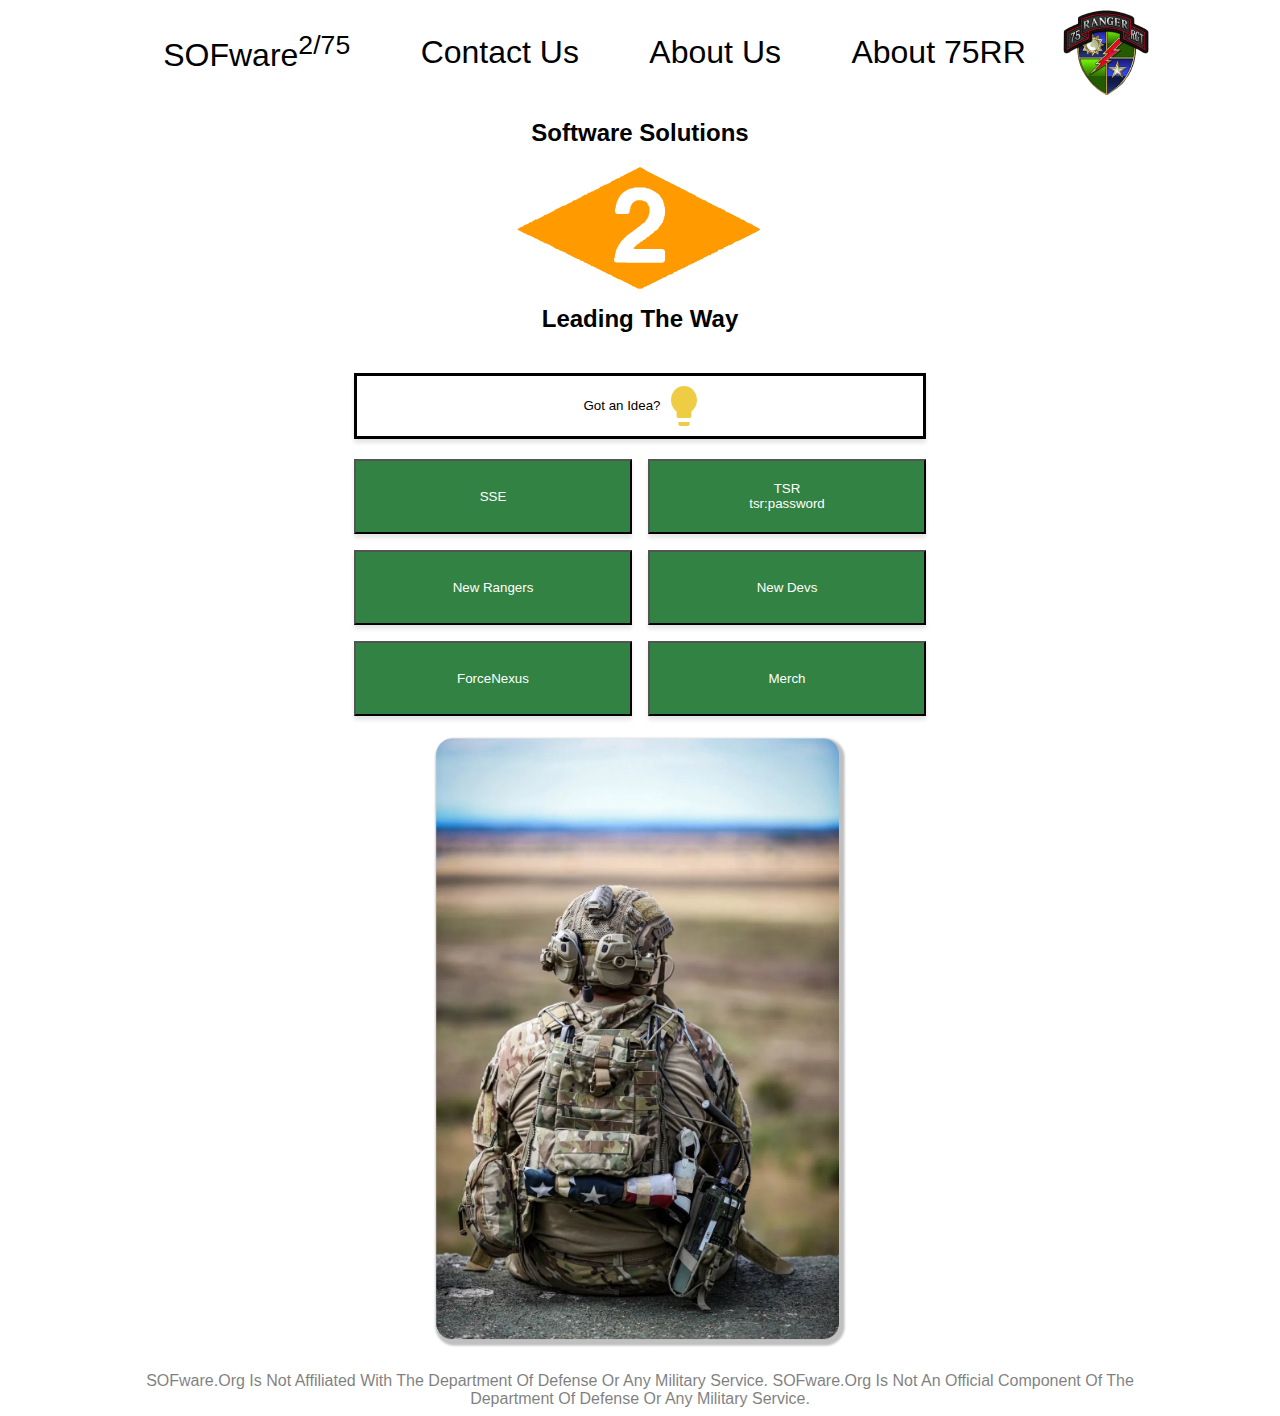
==== docs/index.html @ 5be201b9 "Move to /docs to support gh-pages." ====
<!DOCTYPE html>
<html lang="en">

<head>
    <meta charset="UTF-8"/>
    <meta name="viewport" content="width=device-width, initial-scale=1"/>
    <meta name="description" content="75 RR Sofware Team site"/>
    <meta name="author" content="75 RR"/>
    <link rel="stylesheet" type="text/css" href="index.css">
    <title>75 RR SOFware Team</title>
</head>

<body>
<div class="main-container">
    <div class="header-container">
        <div class="header-navigation-container">
            <div class="header-link-container">
                <a href="./index.html" target="_self">SOFware<sup>2/75</sup></a>
                <a href="./contact.html" target="_self">contact us</a>
                <a href="./about.html" target="_self">about us</a>
                <a href="https://www.soc.mil/rangers/75thrr.html" target="_blank">about 75RR</a>
            </div>
            <img src="./public/images/ranger-dui.png" alt="dui">
        </div>
    </div>

    <div class="page-container">
        <div class="page-content space-2">
            <div class="slogan-diamond-container">
                <h2>Software Solutions</h2>
                <img src="./public/images/two-diamond.svg" alt="2nd Ranger Battalion Diamond Logo">
                <h2>Leading the way</h2>
            </div>

            <div class="space-2"></div>

            <button type="button" class="idea-button-box" value="submit idea"
                onclick="window.location.href='https://docs.google.com/forms/d/e/1FAIpQLSfoNNOhAeIGFTrlqh9o5LW4VeQxz3E__D-DJi-Qr0jA4EJK5w/viewform?usp=sf_link';"
               >
                Got an Idea?
                <img src="./public/images/lightbulb.svg" alt="lightbulb icon">
            </button>

            <div class="space-2"></div>

            <div class="grid-container">
                <button type="button" class="link-button" value="ssetool"
                onclick="window.location.href='https://takmaps.com/wp-content/uploads/ATAK_SSE-Tool-User-Guide-1.0.pdf';"
                    >SSE</button>

                <button type="button" class="link-button" value="tsr"
                    onclick="window.location.href='https://tracked.events';"
                    >TSR</br>tsr:password</button>

                <button type="button" class="link-button" value="onboarding"
                    onclick="window.location.href='https://drive.google.com/drive/folders/1PheR3GcMUPWxn_u3Y_G8dL3hJNy2FEbh';"
                    >New Rangers</button>

                <button type="button" class="link-button" value="onboarding"
                    onclick="window.location.href='https://docs.google.com/document/d/1c3d9YC97L99Fzpu5B6f1JPhRil0TAyKfBo3V1n2B6zA/edit';"
                    >New Devs</button>

                <button type="button" class="link-button" value="forcenexus"
                    onclick="window.location.href='https://www.forcenex.us/indecks.html';"
                    >ForceNexus</button>

                <button type="button" class="link-button" value="merch"
                    onclick="window.location.href='https://ranger-special-activities-association.square.site/';"
                    >Merch</button>
            </div>
        </div>
        <div class="space-2">
            <img class="large-img" src="./public/images/ranger-pic.png" alt="Ranger">
        </div>

    </div>
</div>
</body>

<footer>
    SOFware.org is not affiliated with the Department of Defense or any Military Service.
    SOFware.org is not an official component of the Department of Defense or any Military
    Service.
</footer>

</html>
---- docs/index.css ----
:root {
    --primary-font-color: #000000;
    --primary-button-color: #328243;
    --primary-button-color-hover: #327843;
    --primary-button-text-color: #FFFFFF;
    --alternate-button-color: #FFFFFF;
    --alternate-button-color-hover: #E9E9E9;
    font-family: Ubuntu, sans-serif;
    color: var(--primary-font-color);
    text-transform: capitalize;
}

a {
    margin: 0;
}

a:link {
    text-decoration: none;
}

a:visited {
    text-decoration: none;
}

footer {
    opacity: 50%;
    margin: auto;
    text-align: center;
    width: 80vw;
}

.main-container {
    display: flex;
    flex-wrap: wrap;
    justify-content: center;
}

.header-container {
    display: flex;
    flex-direction: row;
    flex-wrap: wrap;
    justify-content: space-evenly;
    align-items: center;
    font-size: 1em;
    min-height: 91px;
    width: 80vw;
}

.header-navigation-container {
    display: flex;
    flex-direction: row;
    justify-content: center;
    flex-wrap: wrap-reverse;
    flex-grow: 1;
}

.header-link-container {
    display: flex;
    flex-direction: row;
    justify-content: space-around;
    flex-grow: 1;
    align-items: center;
    flex-wrap: wrap;
}

.header-link-container > a {
    font-max-size: 32px;
    font-size: 2em;
    margin: 10px;
    color: var(--primary-font-color);
    border-bottom: 3px solid transparent;
}

.header-link-container > a:hover {
    border-bottom: 3px solid black;
}

.page-container {
    display: flex;
    flex-direction: row;
    flex-wrap: wrap;
    justify-content: center;
    max-width: 80vw;
}

.large-img {
    object-fit: cover;
    width: 100%;
    height: auto;
    max-height: 612px;
}

.page-content {
    display: flex;
    flex-direction: column;
    padding: 0 5em 0 5em;
    min-width: 278px;
}

.slogan-diamond-container {
    display: flex;
    flex-direction: column;
    align-items: center;
}

.slogan-diamond-container > img {
    margin: -40px;
}

.link-button {
    width: 278px;
    height: 75px;
    background: var(--primary-button-color);
    color: var(--primary-button-text-color);
    box-shadow: 0 4px 4px 0 rgba(0, 0, 0, 0.1);
}

.link-button:hover {
    background: var(--primary-button-color-hover);
}

.idea-button-box {
    display: flex;
    box-shadow: 0 4px 4px 0 rgba(0, 0, 0, 0.1);
    border-color: rgba(0, 0, 0, 1);
    border-width: 3px;
    border-style: solid;
    background-color: var(--alternate-button-color);
    padding: 10px;
    justify-content: center;
    align-items: center;
}

.idea-button-box:hover {
    background-color: var(--alternate-button-color-hover);
}

.idea-button-box > img {
    margin: 0 0 0 10px;
}

.grid-container {
    display: grid;
    justify-content: space-evenly;
    grid-template-columns: repeat(2, 1fr);
    column-gap: 1em;
    row-gap: 1em;
}

@media screen and (max-width: 800px) {
  .grid-container {
    grid-template-columns: 1fr;
  }
  .link-button {
    place-self:  center;
  }
}

.space-1 {
    margin-bottom: 10px;
}

.space-2 {
    margin-bottom: 20px;
}

.space-3 {
    margin-bottom: 30px;
}

.space-4 {
    margin-bottom: 40px;
}

.space-5 {
    margin-bottom: 50px;
}
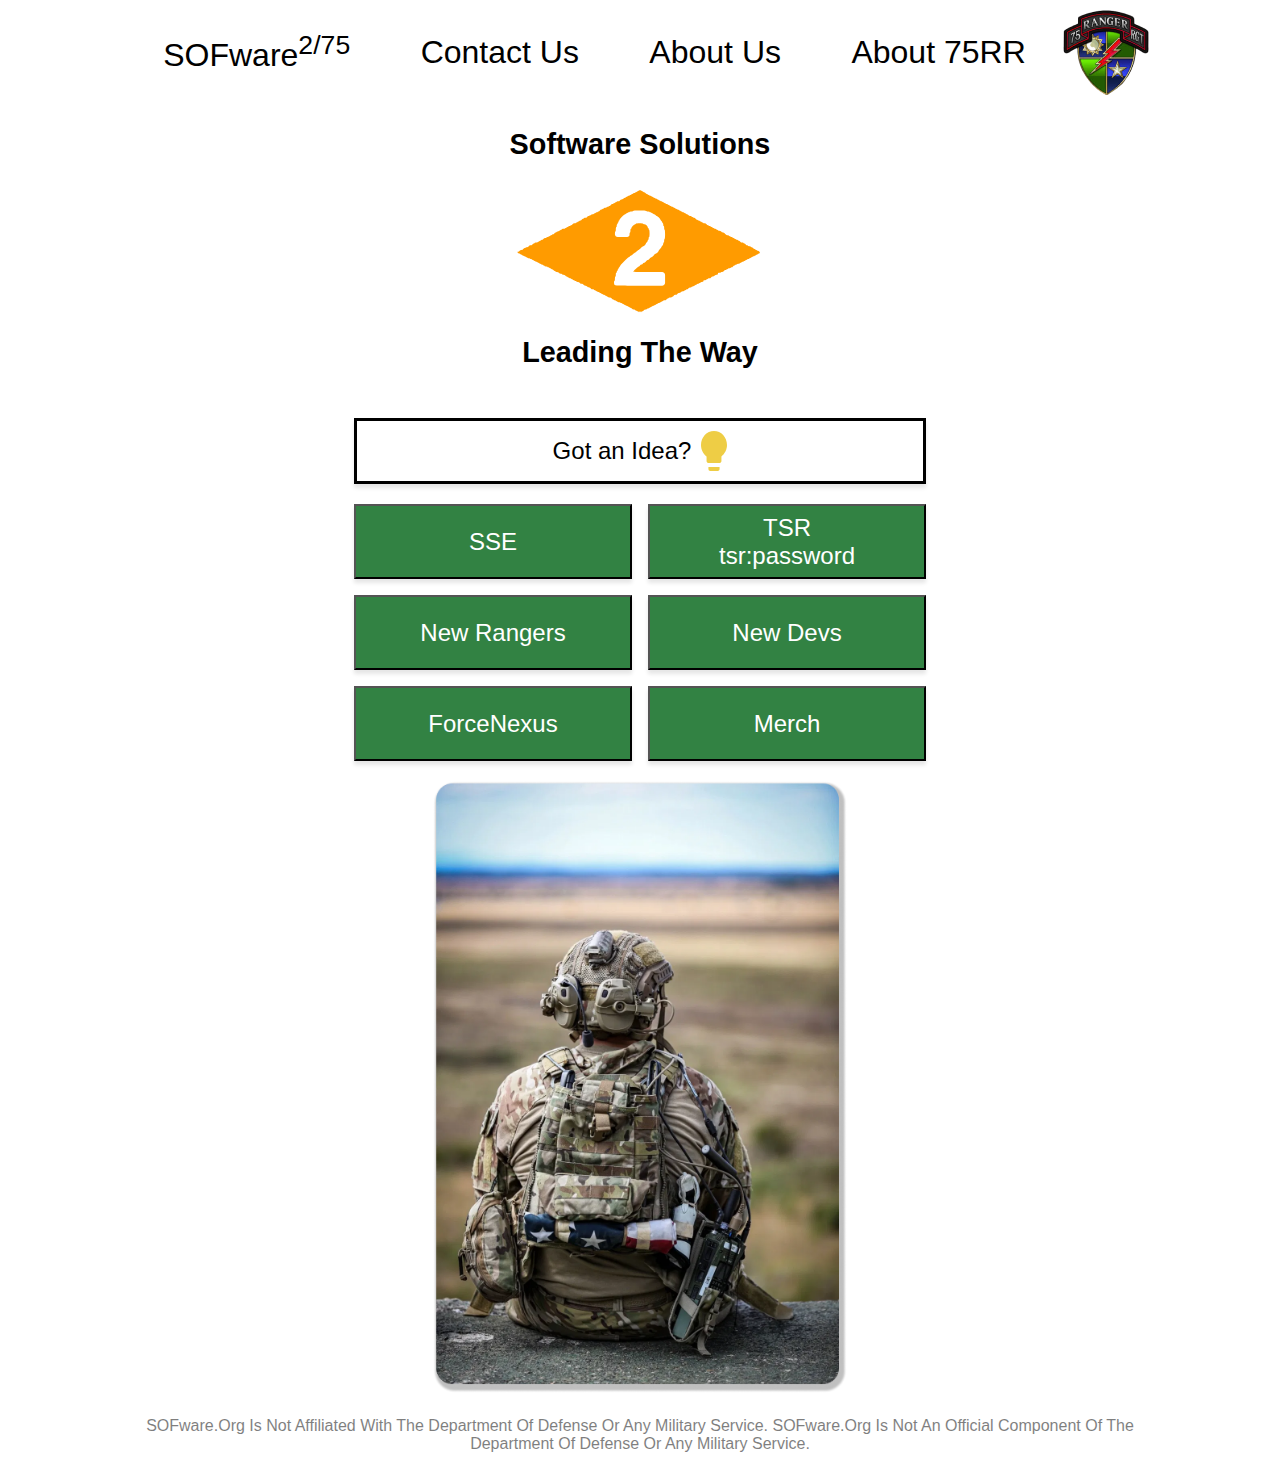
==== commit a2bbb9f7: "Increased font size on homepage for improved readability." ====
--- a/docs/index.html
+++ b/docs/index.html
@@ -27,9 +27,9 @@
     <div class="page-container">
         <div class="page-content space-2">
             <div class="slogan-diamond-container">
-                <h2>Software Solutions</h2>
+                <p>Software Solutions</p>
                 <img src="./public/images/two-diamond.svg" alt="2nd Ranger Battalion Diamond Logo">
-                <h2>Leading the way</h2>
+                <p>Leading the way</p>
             </div>
 
             <div class="space-2"></div>
--- a/docs/index.css
+++ b/docs/index.css
@@ -103,6 +103,11 @@
     align-items: center;
 }
 
+.slogan-diamond-container > p {
+    font-size: 1.8em;
+    font-weight: bold;
+}
+
 .slogan-diamond-container > img {
     margin: -40px;
 }
@@ -113,6 +118,7 @@
     background: var(--primary-button-color);
     color: var(--primary-button-text-color);
     box-shadow: 0 4px 4px 0 rgba(0, 0, 0, 0.1);
+    font-size: 1.5em;
 }
 
 .link-button:hover {
@@ -129,6 +135,7 @@
     padding: 10px;
     justify-content: center;
     align-items: center;
+    font-size: 1.5em;
 }
 
 .idea-button-box:hover {
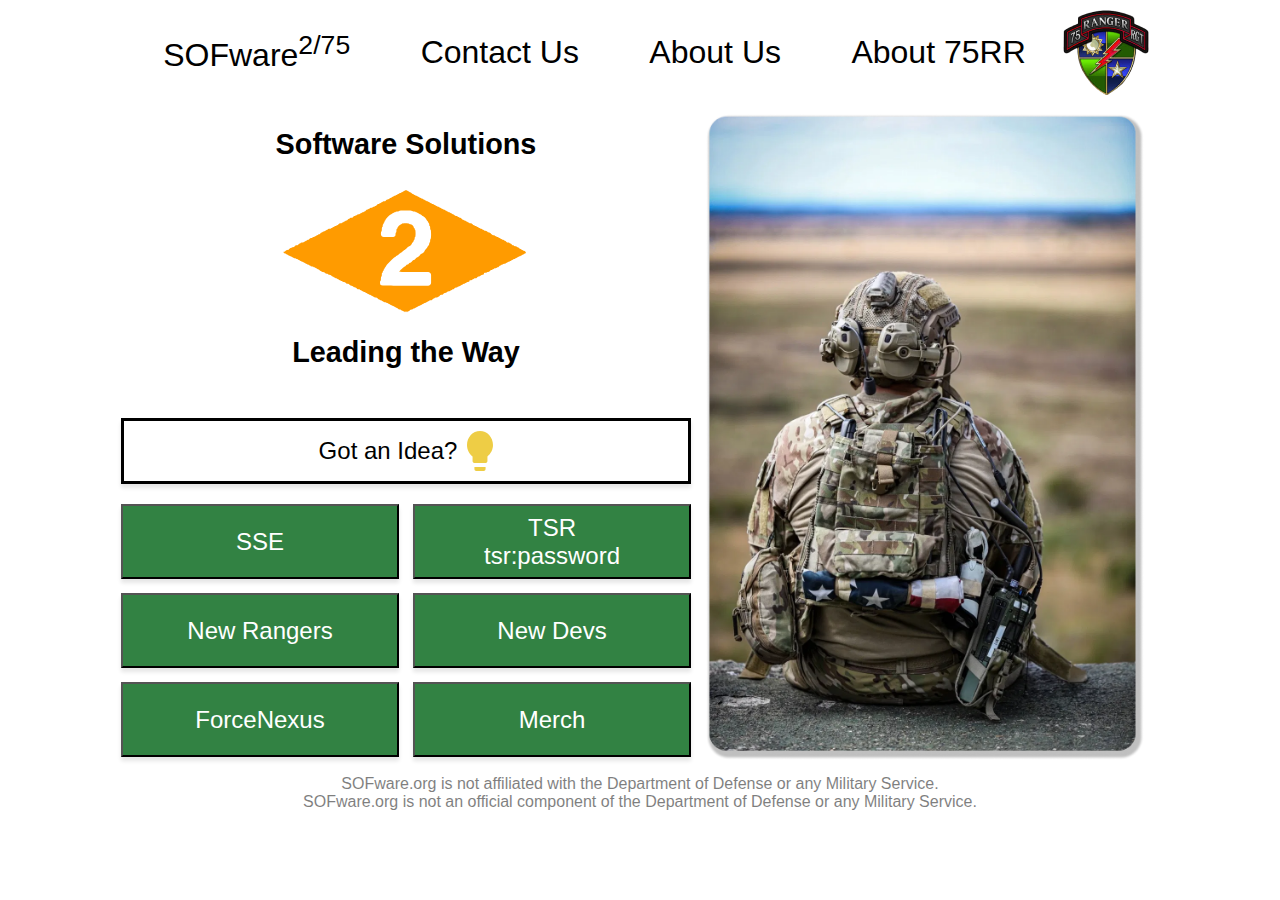
==== commit 44bb84f3: "Styling fixes. 	* Fix footer line break and capitalization 	* Allow <p> to maintain existing text fo" ====
--- a/docs/index.html
+++ b/docs/index.html
@@ -25,11 +25,11 @@
     </div>
 
     <div class="page-container">
-        <div class="page-content space-2">
+        <div class="page-content">
             <div class="slogan-diamond-container">
                 <p>Software Solutions</p>
                 <img src="./public/images/two-diamond.svg" alt="2nd Ranger Battalion Diamond Logo">
-                <p>Leading the way</p>
+                <p>Leading the Way</p>
             </div>
 
             <div class="space-2"></div>
@@ -69,18 +69,14 @@
                     >Merch</button>
             </div>
         </div>
-        <div class="space-2">
-            <img class="large-img" src="./public/images/ranger-pic.png" alt="Ranger">
-        </div>
-
+        <img class="large-img" src="./public/images/ranger-pic.png" alt="Ranger">
     </div>
 </div>
 </body>
 
 <footer>
     SOFware.org is not affiliated with the Department of Defense or any Military Service.
-    SOFware.org is not an official component of the Department of Defense or any Military
-    Service.
+    </br>SOFware.org is not an official component of the Department of Defense or any Military Service.
 </footer>
 
 </html>
--- a/docs/index.css
+++ b/docs/index.css
@@ -8,6 +8,10 @@
     font-family: Ubuntu, sans-serif;
     color: var(--primary-font-color);
     text-transform: capitalize;
+}
+
+p {
+    text-transform: none;
 }
 
 a {
@@ -27,6 +31,7 @@
     margin: auto;
     text-align: center;
     width: 80vw;
+    text-transform: none;
 }
 
 .main-container {
@@ -80,20 +85,19 @@
     flex-direction: row;
     flex-wrap: wrap;
     justify-content: center;
-    max-width: 80vw;
 }
 
 .large-img {
-    object-fit: cover;
+    object-fit: contain;
     width: 100%;
     height: auto;
-    max-height: 612px;
+    max-width: 438px;
+    padding: 15px;
 }
 
 .page-content {
     display: flex;
     flex-direction: column;
-    padding: 0 5em 0 5em;
     min-width: 278px;
 }
 
@@ -132,6 +136,7 @@
     border-width: 3px;
     border-style: solid;
     background-color: var(--alternate-button-color);
+    color: var(--primary-font-color);
     padding: 10px;
     justify-content: center;
     align-items: center;
@@ -150,17 +155,26 @@
     display: grid;
     justify-content: space-evenly;
     grid-template-columns: repeat(2, 1fr);
-    column-gap: 1em;
-    row-gap: 1em;
+    column-gap: 14px;
+    row-gap: 14px;
 }
 
-@media screen and (max-width: 800px) {
-  .grid-container {
-    grid-template-columns: 1fr;
-  }
-  .link-button {
-    place-self:  center;
-  }
+@media screen and (max-width: 570px) {
+    .grid-container {
+        grid-template-columns: 1fr;
+    }
+    .link-button {
+        place-self: center;
+    }
+    .idea-button-box {
+        width: 278px;
+        place-self: center;
+    }
+    .large-img {
+        max-width: 278px;
+        padding-left: 0;
+        padding-right: 0;
+    }
 }
 
 .space-1 {
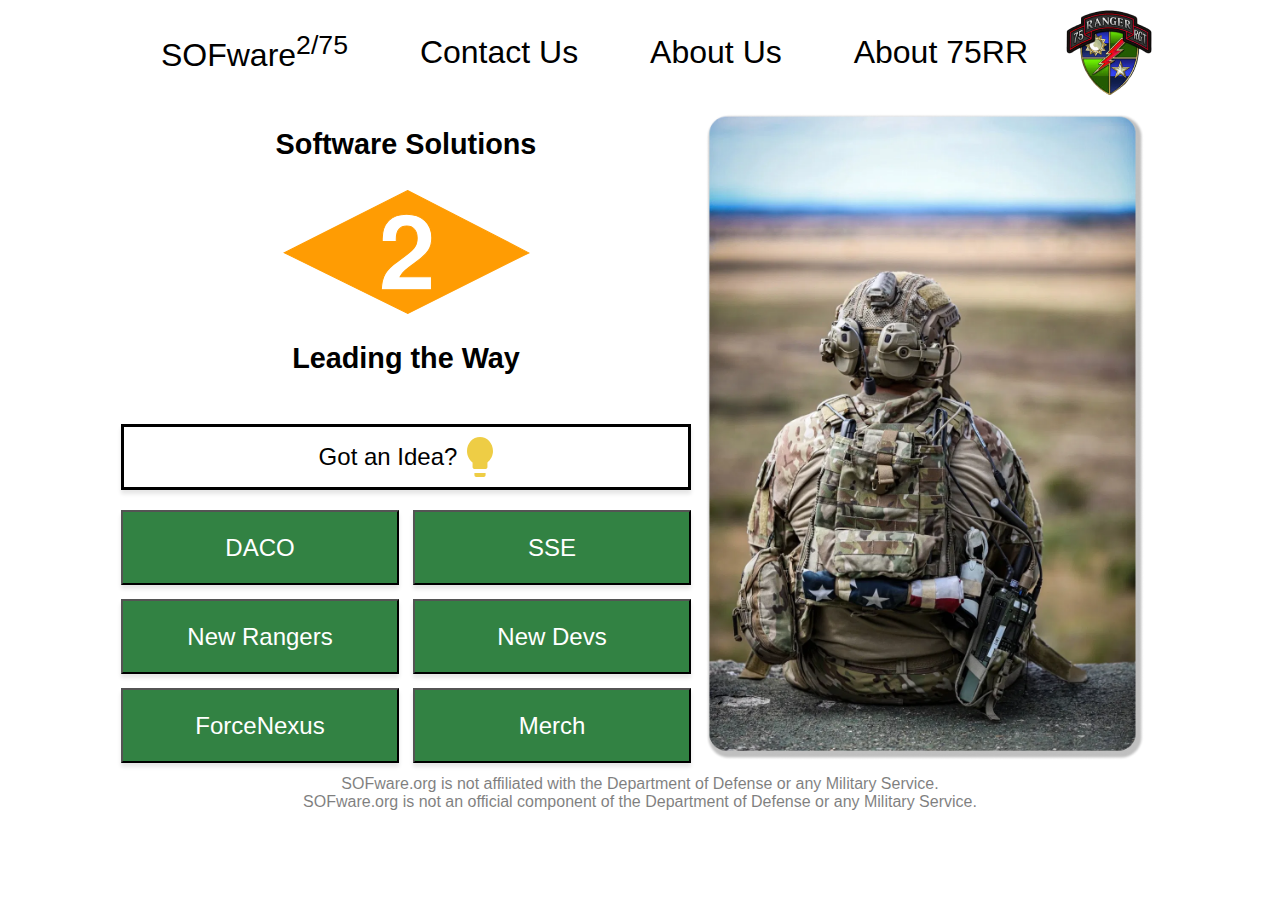
==== commit fb023884: "Use higher resolution images. Update formatting for hi-res screens." ====
--- a/docs/index.html
+++ b/docs/index.html
@@ -4,10 +4,10 @@
 <head>
     <meta charset="UTF-8"/>
     <meta name="viewport" content="width=device-width, initial-scale=1"/>
-    <meta name="description" content="75 RR Sofware Team site"/>
-    <meta name="author" content="75 RR"/>
+    <meta name="description" content="Sofware Team site"/>
+    <meta name="author" content="2/75"/>
     <link rel="stylesheet" type="text/css" href="index.css">
-    <title>75 RR SOFware Team</title>
+    <title>SOFware Team</title>
 </head>
 
 <body>
@@ -20,7 +20,7 @@
                 <a href="./about.html" target="_self">about us</a>
                 <a href="https://www.soc.mil/rangers/75thrr.html" target="_blank">about 75RR</a>
             </div>
-            <img src="./public/images/ranger-dui.png" alt="dui">
+            <img src="./public/images/ranger-dui.png" alt="dui" height="91px">
         </div>
     </div>
 
@@ -44,13 +44,12 @@
             <div class="space-2"></div>
 
             <div class="grid-container">
+                <button type="button" class="link-button" value="daco"
+                    >DACO</button>
+
                 <button type="button" class="link-button" value="ssetool"
                 onclick="window.location.href='https://takmaps.com/wp-content/uploads/ATAK_SSE-Tool-User-Guide-1.0.pdf';"
                     >SSE</button>
-
-                <button type="button" class="link-button" value="tsr"
-                    onclick="window.location.href='https://tracked.events';"
-                    >TSR</br>tsr:password</button>
 
                 <button type="button" class="link-button" value="onboarding"
                     onclick="window.location.href='https://drive.google.com/drive/folders/1PheR3GcMUPWxn_u3Y_G8dL3hJNy2FEbh';"
--- a/docs/index.css
+++ b/docs/index.css
@@ -37,23 +37,17 @@
 .main-container {
     display: flex;
     flex-wrap: wrap;
-    justify-content: center;
+    align-items: center;
+    flex-direction: column;
 }
 
 .header-container {
-    display: flex;
-    flex-direction: row;
-    flex-wrap: wrap;
-    justify-content: space-evenly;
-    align-items: center;
-    font-size: 1em;
-    min-height: 91px;
-    width: 80vw;
+    max-width: 1030px;
+    width: 100%;
 }
 
 .header-navigation-container {
     display: flex;
-    flex-direction: row;
     justify-content: center;
     flex-wrap: wrap-reverse;
     flex-grow: 1;
@@ -110,10 +104,6 @@
 .slogan-diamond-container > p {
     font-size: 1.8em;
     font-weight: bold;
-}
-
-.slogan-diamond-container > img {
-    margin: -40px;
 }
 
 .link-button {
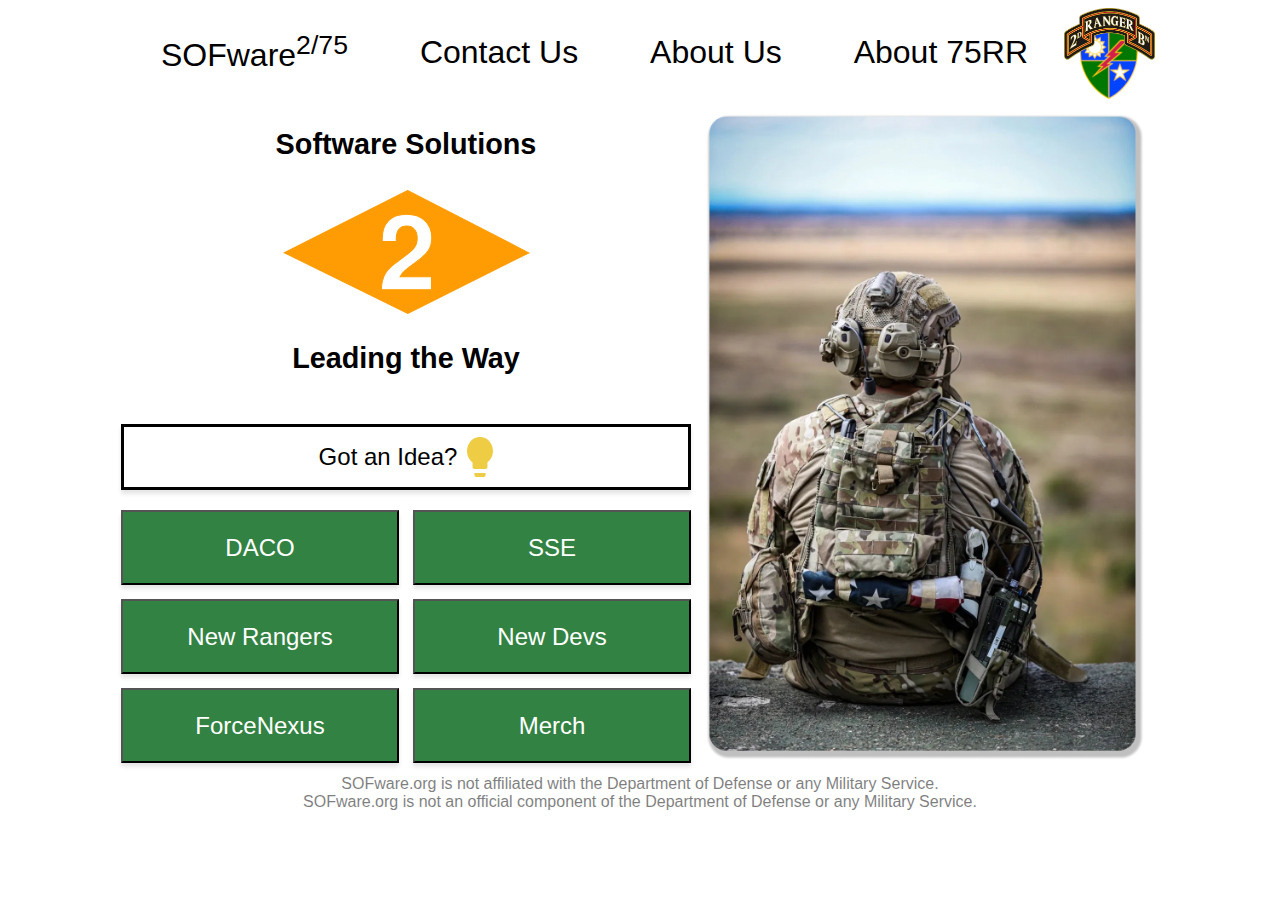
==== commit 9e1fb620: "Add all required favicons courtesy of https://realfavicongenerator.net/" ====
--- a/docs/index.html
+++ b/docs/index.html
@@ -8,6 +8,14 @@
     <meta name="author" content="2/75"/>
     <link rel="stylesheet" type="text/css" href="index.css">
     <title>SOFware Team</title>
+
+    <link rel="apple-touch-icon" sizes="180x180" href="/apple-touch-icon.png">
+    <link rel="icon" type="image/png" sizes="32x32" href="/favicon-32x32.png">
+    <link rel="icon" type="image/png" sizes="16x16" href="/favicon-16x16.png">
+    <link rel="manifest" href="/site.webmanifest">
+    <link rel="mask-icon" href="/safari-pinned-tab.svg" color="#5bbad5">
+    <meta name="msapplication-TileColor" content="#da532c">
+    <meta name="theme-color" content="#ffffff">
 </head>
 
 <body>
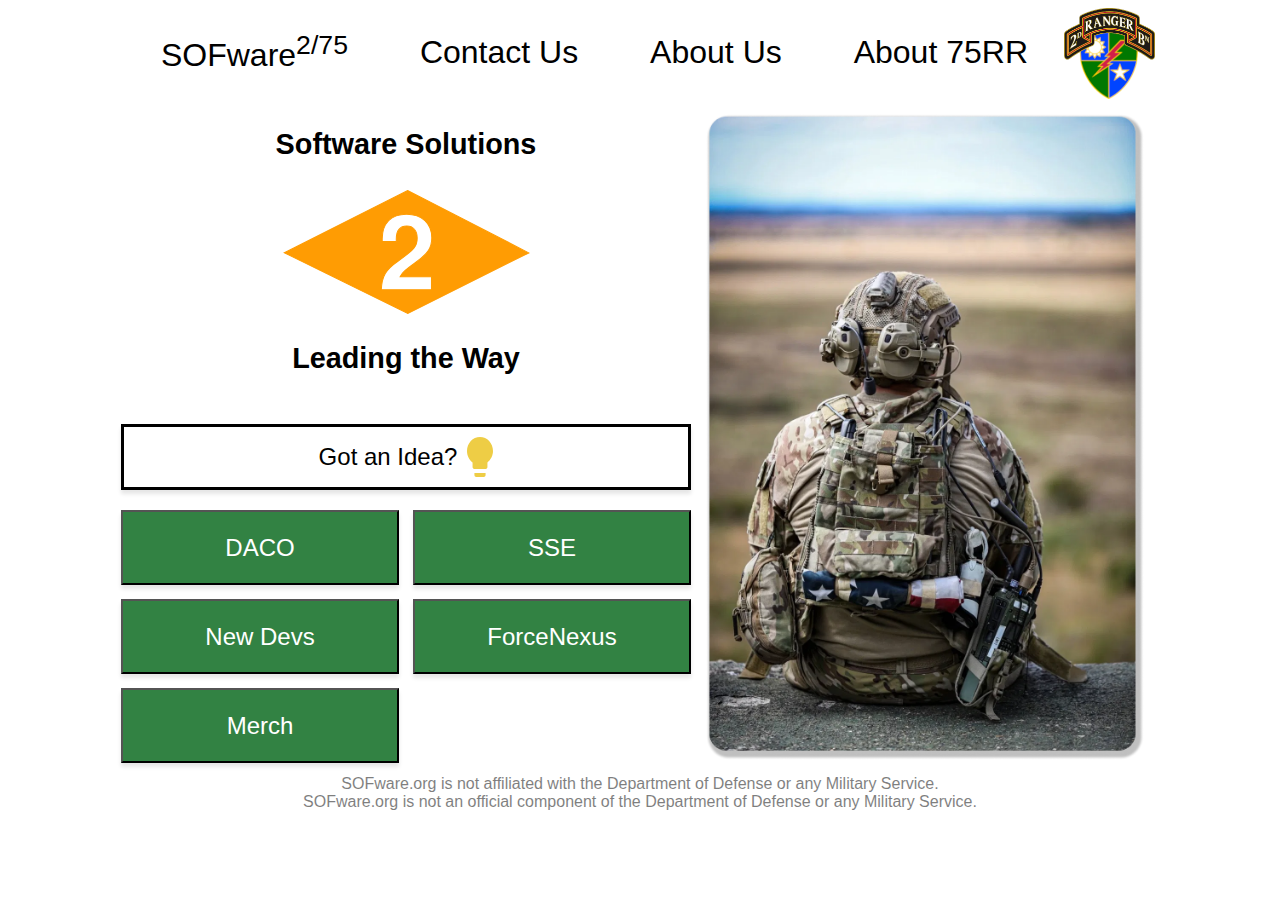
==== commit cf24a308: "Fix sse-tool URL for tak.gov migration. Remove outdated onboarding due to 404." ====
--- a/docs/index.html
+++ b/docs/index.html
@@ -56,15 +56,11 @@
                     >DACO</button>
 
                 <button type="button" class="link-button" value="ssetool"
-                onclick="window.location.href='https://takmaps.com/wp-content/uploads/ATAK_SSE-Tool-User-Guide-1.0.pdf';"
+                onclick="window.location.href='https://tak.gov/plugins/sse-tool';"
                     >SSE</button>
 
                 <button type="button" class="link-button" value="onboarding"
-                    onclick="window.location.href='https://drive.google.com/drive/folders/1PheR3GcMUPWxn_u3Y_G8dL3hJNy2FEbh';"
-                    >New Rangers</button>
-
-                <button type="button" class="link-button" value="onboarding"
-                    onclick="window.location.href='https://docs.google.com/document/d/1c3d9YC97L99Fzpu5B6f1JPhRil0TAyKfBo3V1n2B6zA/edit';"
+                    onclick="window.location.href='https://docs.google.com/document/d/1c3d9YC97L99Fzpu5B6f1JPhRil0TAyKfBo3V1n2B6zA';"
                     >New Devs</button>
 
                 <button type="button" class="link-button" value="forcenexus"
